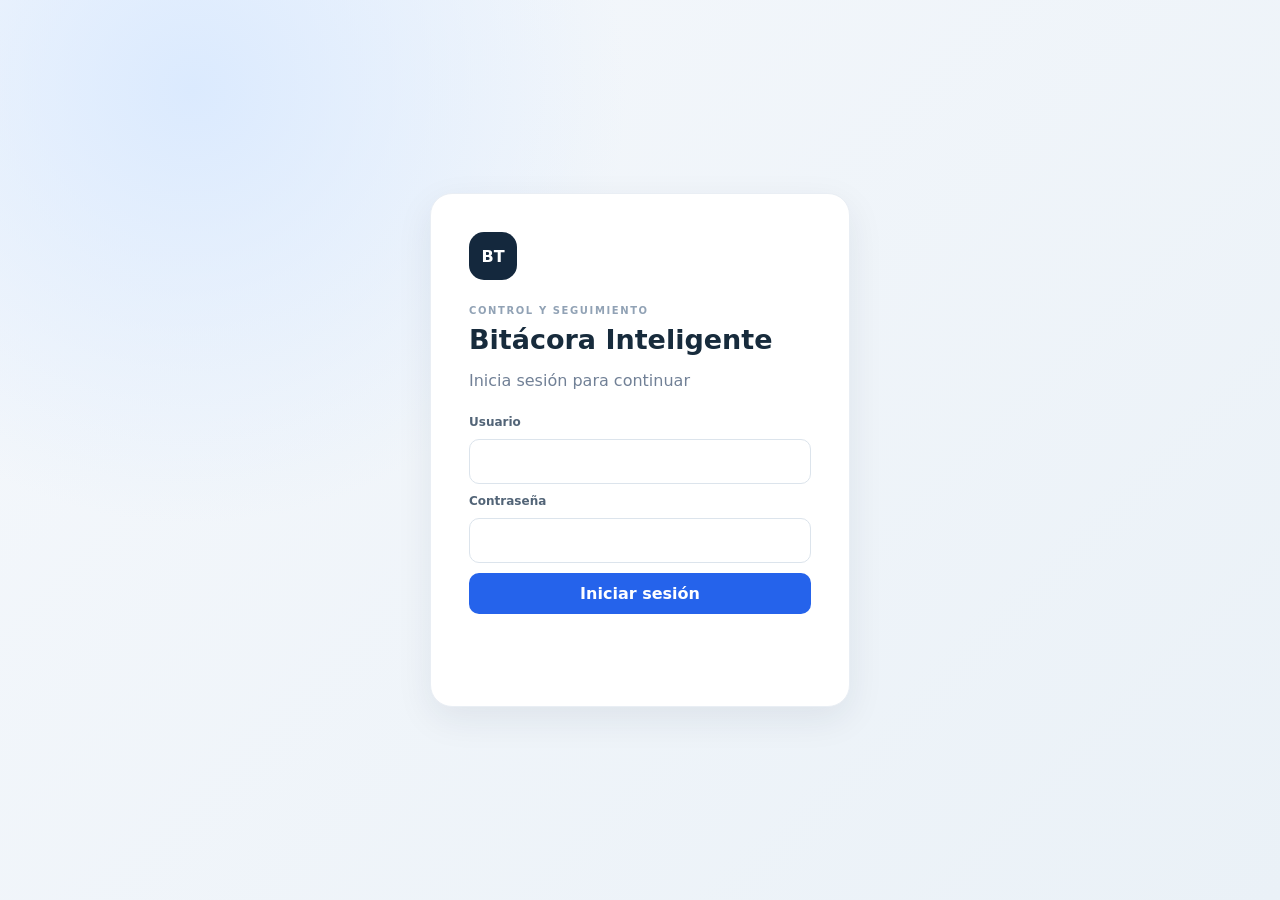
==== index.html @ 392564c2 "Add files via upload" ====
<!DOCTYPE html>
<html>
<head>
  <meta name="viewport" content="width=device-width, initial-scale=1">
  <style>
:root{--navy:#14283d;--blue:#2563eb;--teal:#14b8a6;--ink:#172b3c;--muted:#718096;--line:#e5ebf1;--bg:#f3f6fa;--white:#fff;--danger:#c2413a;--shadow:0 12px 36px rgba(20,40,61,.08)}
*{box-sizing:border-box}body{margin:0;background:var(--bg);color:var(--ink);font-family:Inter,ui-sans-serif,system-ui,-apple-system,"Segoe UI",sans-serif}button,input,select,textarea{font:inherit}button{cursor:pointer}.hidden{display:none!important}.muted{color:var(--muted)}.eyebrow{font-size:10px;letter-spacing:.16em;font-weight:800;color:#91a2b5;margin:0 0 8px}.login-shell{min-height:100vh;display:grid;place-items:center;padding:24px;background:radial-gradient(circle at 15% 10%,#dbeafe,transparent 32%),linear-gradient(135deg,#f5f8fc,#eaf1f7)}.login-card{width:min(100%,420px);background:#fff;border:1px solid #e9eef4;border-radius:22px;padding:38px;box-shadow:var(--shadow)}.brand-mark{width:48px;height:48px;border-radius:15px;background:var(--navy);color:#fff;display:grid;place-items:center;font-weight:900;margin-bottom:25px}.brand-mark.small{width:38px;height:38px;margin:0;border-radius:12px}.login-card h1{font-size:27px;margin:0 0 8px}.login-card form{display:grid;gap:10px;margin-top:25px}.login-card label,.field label{font-size:12px;font-weight:700;color:#526477}.login-card input,.field input,.field select,.field textarea,.search-row input,.search-row select{width:100%;border:1px solid #dce4ec;border-radius:10px;padding:12px 13px;background:#fff;color:var(--ink);outline:none;min-width:0}.login-card input:focus,.field input:focus,.field select:focus,.field textarea:focus,.search-row input:focus{border-color:#6b9af8;box-shadow:0 0 0 3px #2563eb15}.btn{border:0;border-radius:10px;padding:11px 16px;font-weight:700;transition:.15s}.btn.primary{background:var(--blue);color:#fff}.btn.primary:hover{background:#1d4ed8}.btn.secondary{background:#edf2f7;color:#33475b}.btn.ghost{background:#ffffff15;color:#e8f0f7}.btn.full{width:100%}.error{color:var(--danger);font-size:13px;min-height:18px}.app{min-height:100vh;display:flex}.sidebar{width:248px;background:var(--navy);color:#fff;padding:24px 16px;display:flex;flex-direction:column;flex-shrink:0}.side-brand{display:flex;align-items:center;gap:11px;padding:0 8px 32px}.side-brand b{font-size:13px;letter-spacing:.12em}.side-brand small{display:block;color:#9eb2c7;font-size:11px;margin-top:3px}.sidebar nav{display:grid;gap:7px}.nav-item{border:0;background:transparent;color:#b9c9d8;text-align:left;padding:13px 14px;border-radius:10px;font-size:18px}.nav-item span{font-size:13px;margin-left:10px;font-weight:600}.nav-item:hover,.nav-item.active{background:#ffffff17;color:#fff}.side-bottom{margin-top:auto;display:grid;gap:14px;padding:14px 5px 0;color:#c4d2df;font-size:12px}.main{flex:1;min-width:0;padding:28px 36px 50px}.topbar{display:flex;align-items:center;justify-content:space-between;border-bottom:1px solid var(--line);padding-bottom:20px;margin-bottom:28px}.topbar h2{margin:0;font-size:24px}.user-pill{background:#fff;border:1px solid var(--line);padding:9px 13px;border-radius:30px;font-size:12px;font-weight:700}.online-dot{display:inline-block;width:8px;height:8px;border-radius:50%;background:#18b981;margin-right:7px}.welcome{display:flex;align-items:center;justify-content:space-between;margin-bottom:20px}.welcome h2,.section-head h2,.panel h2{margin:0 0 6px}.welcome p,.section-head p{margin:0}.stats-grid{display:grid;grid-template-columns:repeat(4,minmax(0,1fr));gap:16px;margin-bottom:20px}.stat-card,.panel{background:#fff;border:1px solid var(--line);border-radius:16px;padding:22px;box-shadow:0 3px 12px rgba(20,40,61,.025)}.stat-card span{display:block;color:var(--muted);font-size:12px;font-weight:650}.stat-card strong{display:block;font-size:34px;margin-top:10px;color:var(--navy)}.panel h3{margin:0 0 8px}.panel p{font-size:13px}.section-head{margin-bottom:18px}.form-grid{display:grid;grid-template-columns:repeat(2,minmax(0,1fr));gap:17px}.field{display:grid;gap:7px;min-width:0}.field input:disabled{background:#f4f6f8;color:#708092}.field textarea{resize:vertical}.full-span{grid-column:1/-1}.form-actions{display:flex;justify-content:flex-end;gap:10px}.search-row{display:grid;grid-template-columns:190px 1fr auto;gap:10px;margin:20px 0 10px}.table-wrap{overflow:auto;margin-top:16px}table{width:100%;border-collapse:collapse;font-size:13px}th,td{text-align:left;padding:13px 12px;border-bottom:1px solid var(--line);white-space:nowrap}th{font-size:11px;text-transform:uppercase;letter-spacing:.06em;color:#728398;background:#f8fafc}.alerts-list{display:grid;gap:10px;margin-top:16px}.alert-item{display:flex;align-items:center;justify-content:space-between;gap:15px;border:1px solid var(--line);padding:15px;border-radius:12px}.alert-item p{margin:4px 0 0}.modal{position:fixed;inset:0;background:#0d1d2dcc;display:grid;place-items:center;padding:20px;z-index:20}.modal-card{background:#fff;border-radius:18px;padding:28px;max-width:410px;text-align:center;box-shadow:var(--shadow)}.warning-icon{width:42px;height:42px;border-radius:50%;background:#fff4db;color:#b7791f;font-size:26px;font-weight:900;display:grid;place-items:center;margin:0 auto 15px}.toast{position:fixed;right:24px;bottom:24px;background:var(--navy);color:#fff;padding:13px 18px;border-radius:11px;box-shadow:var(--shadow);opacity:0;transform:translateY(8px);pointer-events:none;transition:.2s;z-index:30;font-size:13px}.toast.show{opacity:1;transform:translateY(0)}.toast.bad{background:#9f302b}
@media(max-width:900px){.sidebar{width:205px}.main{padding:24px}.stats-grid{grid-template-columns:repeat(2,1fr)}}@media(max-width:650px){.app{display:block}.sidebar{width:100%;padding:12px;position:sticky;top:0;z-index:5}.side-brand{padding:0 5px 10px}.sidebar nav{display:flex;overflow:auto}.nav-item{white-space:nowrap;padding:9px 10px}.nav-item span{font-size:11px;margin-left:5px}.side-bottom{display:none}.main{padding:20px 14px}.topbar{margin-bottom:20px}.topbar h2{font-size:20px}.user-pill{font-size:10px}.stats-grid{gap:9px}.stat-card{padding:15px}.stat-card strong{font-size:27px}.form-grid{grid-template-columns:1fr}.full-span{grid-column:auto}.search-row{grid-template-columns:1fr}.welcome{align-items:flex-start;gap:10px;flex-direction:column}.login-card{padding:27px 22px}}
</style>
</head>
<body>
  <div id="loginView" class="login-shell">
    <div class="login-card">
      <div class="brand-mark">BT</div>
      <p class="eyebrow">CONTROL Y SEGUIMIENTO</p>
      <h1>Bitácora Inteligente</h1>
      <p class="muted">Inicia sesión para continuar</p>
      <form id="loginForm">
        <label>Usuario</label>
        <input id="loginUser" type="text" autocomplete="username" required>
        <label>Contraseña</label>
        <input id="loginPassword" type="password" autocomplete="current-password" required>
        <button class="btn primary full" type="submit">Iniciar sesión</button>
        <p id="loginError" class="error"></p>
      </form>
    </div>
  </div>

  <div id="appView" class="app hidden">
    <aside class="sidebar">
      <div class="side-brand"><div class="brand-mark small">BT</div><div><b>BITÁCORA</b><small>Gestión de trámites</small></div></div>
      <nav>
        <button class="nav-item active" data-view="dashboard">▦ <span>Dashboard</span></button>
        <button class="nav-item" data-view="registro">＋ <span>Nueva atención</span></button>
        <button class="nav-item" data-view="personas">♙ <span>Personas y expedientes</span></button>
        <button class="nav-item" data-view="comparador">⌕ <span>Comparador</span></button>
        <button class="nav-item" data-view="alertas">⚑ <span>Alertas</span></button>
      </nav>
      <div class="side-bottom"><small id="sideUser"></small><button id="logoutBtn" class="btn ghost full">Cerrar sesión</button></div>
    </aside>

    <main class="main">
      <header class="topbar">
        <div><p class="eyebrow">SISTEMA DE ATENCIÓN</p><h2 id="pageTitle">Dashboard</h2></div>
        <div class="user-pill"><span class="online-dot"></span><span id="topUser">Usuario</span></div>
      </header>

      <section id="view-dashboard" class="view">
        <div class="welcome"><div><h2>Resumen de actividad</h2><p>Indicadores de la bitácora.</p></div><span id="todayLabel"></span></div>
        <div class="stats-grid">
          <article class="stat-card"><span>Atenciones de hoy</span><strong id="statToday">0</strong></article>
          <article class="stat-card"><span>Procesos abiertos</span><strong id="statOpen">0</strong></article>
          <article class="stat-card"><span>Alertas pendientes</span><strong id="statAlerts">0</strong></article>
          <article class="stat-card"><span>Trámites concluidos</span><strong id="statDone">0</strong></article>
        </div>
        <article class="panel"><h3>Bitácora de atención</h3><p class="muted">Registra cada atención y consulta los antecedentes de las personas desde su proceso.</p><button class="btn primary" data-go="registro">Registrar nueva atención</button></article>
      </section>

      <section id="view-registro" class="view hidden">
        <div class="section-head"><div><h2>Nueva atención</h2><p class="muted">Los datos de captura se validan nuevamente en el servidor.</p></div></div>
        <form id="attentionForm" class="panel form-grid">
          <div class="field"><label>Fecha de registro</label><input id="regDate" type="date" disabled></div>
          <div class="field"><label>Capturista</label><input id="regUser" type="text" disabled></div>
          <div class="field"><label>CURP</label><input id="curp" type="text" maxlength="18" placeholder="18 caracteres" autocomplete="off"></div>
          <div class="field"><label>Nombre completo *</label><input id="fullName" type="text" required autocomplete="name"></div>
          <div class="field"><label>Trámite *</label><select id="tramite" required></select></div>
          <div class="field"><label>Teléfono</label><input id="phone" type="tel" inputmode="tel" maxlength="20"></div>
          <div class="field"><label>Correo electrónico</label><input id="email" type="email" autocomplete="email"></div>
          <div class="field"><label>Estatus *</label><select id="status" required></select></div>
          <div class="field"><label>Folio de trámite</label><input id="folio" type="text"></div>
          <div class="field"><label>Fecha de seguimiento</label><input id="followDate" type="date"></div>
          <div class="field full-span"><label>Observaciones</label><textarea id="notes" rows="4" placeholder="Describe la atención..."></textarea></div>
          <div class="form-actions full-span"><button type="reset" class="btn secondary">Limpiar</button><button type="submit" class="btn primary">Guardar atención</button></div>
          <p id="registerMessage" class="full-span"></p>
        </form>
      </section>

      <section id="view-personas" class="view hidden"><div class="panel"><h2>Personas y expedientes</h2><p class="muted">CURP exacta o nombre similar. Se muestran hasta 25 personas sugeridas.</p><div class="search-row"><select id="personType"><option value="CURP">CURP exacta</option><option value="NOMBRE">Nombre similar</option></select><input id="personQuery" type="text" placeholder="CURP o nombre completo"><button id="personSearch" class="btn primary">Buscar</button></div><p id="personMessage" class="muted"></p><div id="personResults"></div></div><div id="personFile" class="panel hidden"><h2 id="personName"></h2><p id="personCurp" class="muted"></p><p id="personSummary"></p><h3>Historial de atenciones</h3><div id="personHistory"></div><h3>Alertas</h3><div id="personAlerts"></div></div></section>

<section id="view-comparador" class="view hidden">
        <div class="panel">
          <h2>Comparador de base externa</h2><p class="muted">CURP exacta o nombre aproximado. Se recuperan las columnas S, O, P y M.</p>
          <div class="search-row"><select id="compareType"><option value="CURP">Buscar por CURP exacta</option><option value="NOMBRE">Buscar por nombre</option></select><input id="compareQuery" type="text" placeholder="Escribe CURP o nombre"><button id="compareBtn" class="btn primary">Buscar</button></div>
          <p id="compareMessage" class="muted"></p>
          <div class="table-wrap"><table><thead><tr><th>Fila</th><th>Columna S</th><th>Columna O</th><th>Columna P</th><th>Columna M</th></tr></thead><tbody id="compareResults"><tr><td colspan="5" class="muted">Realiza una búsqueda.</td></tr></tbody></table></div>
        </div>
      </section>

      <section id="view-alertas" class="view hidden">
        <div class="panel"><h2>Alertas pendientes</h2><p class="muted">Revisa y resuelve alertas de seguimiento y posibles duplicidades.</p><div id="alertsList" class="alerts-list"></div></div>
      </section>
    </main>
  </div>

  <div id="sessionWarning" class="modal hidden">
    <div class="modal-card"><div class="warning-icon">!</div><h2>Tu sesión está por vencer</h2><p>Quedan cinco minutos para terminar. Guarda la información y prepárate para iniciar sesión nuevamente.</p><button id="warningClose" class="btn primary full">Entendido</button></div>
  </div>
  <div id="toast" class="toast"></div>
  <script>
/* ============================================================
   FRONTEND MODULAR
   A. Estado y sesión
   B. Comunicación segura con Apps Script
   C. Navegación
   D. Login / cierre de sesión
   E. Dashboard y catálogos
   F. Registro
   G. Comparador
   H. Alertas
   I. Vencimiento de sesión
   ============================================================ */
const API_URL = 'https://TU-WORKER.TU-SUBDOMINIO.workers.dev';
const State = {token:null,user:null,expiresAt:null,warningAt:null,warningShown:false,catalogs:null,dirty:false};
const $ = id => document.getElementById(id);

async function server(action,...args){
  const payload={accion:action};
  switch(action){
    case 'login': payload.usuario=args[0]; payload.password=args[1]; break;
    case 'logout': payload.token=args[0]; break;
    case 'apiBootstrap': payload.token=args[0]; payload.accion='bootstrap'; break;
    case 'apiRegister': payload.token=args[0]; payload.data=args[1]; payload.accion='registrarAtencion'; break;
    case 'apiCompare': payload.token=args[0]; payload.query=args[1]; payload.type=args[2]; payload.accion='compararBase'; break;
    case 'apiAlerts': payload.token=args[0]; payload.accion='alertas'; break;
    case 'apiResolveAlert': payload.token=args[0]; payload.id=args[1]; payload.accion='resolverAlerta'; break;
    case 'apiAddTramite': payload.token=args[0]; payload.name=args[1]; payload.accion='agregarTramite'; break;
    case 'apiCreateUser': payload.token=args[0]; payload.data=args[1]; payload.accion='crearUsuario'; break;
    default: throw new Error('Acción de frontend no mapeada: '+action);
  }
  const response=await fetch(API_URL,{method:'POST',headers:{'Content-Type':'application/json'},body:JSON.stringify(payload)});
  if(!response.ok) throw new Error('Error HTTP '+response.status+' al comunicarse con la API.');
  const result=await response.json();
  if(!result.exito) throw new Error(result.error||'El servidor rechazó la operación.');
  return result.data;
}
function toast(message,bad=false){
  const el=$('toast');el.textContent=message;el.className='toast show'+(bad?' bad':'');
  setTimeout(()=>el.className='toast',3500);
}
function setBusy(button,busy,label){
  if(!button)return;
  if(busy){button.dataset.old=button.textContent;button.disabled=true;button.textContent=label||'Procesando...';}
  else{button.disabled=false;button.textContent=button.dataset.old||button.textContent;}
}
function showView(name){
  document.querySelectorAll('.view').forEach(v=>v.classList.add('hidden'));
  $('view-'+name).classList.remove('hidden');
  document.querySelectorAll('.nav-item').forEach(b=>b.classList.toggle('active',b.dataset.view===name));
  $('pageTitle').textContent=({dashboard:'Dashboard',registro:'Nueva atención',comparador:'Comparador',alertas:'Alertas'})[name]||name;
  if(name==='alertas')loadAlerts();
}
document.querySelectorAll('[data-view]').forEach(b=>b.addEventListener('click',()=>showView(b.dataset.view)));
document.querySelectorAll('[data-go]').forEach(b=>b.addEventListener('click',()=>showView(b.dataset.go)));

async function startApp(auth){
  State.token=auth.token;State.user=auth.user;State.expiresAt=new Date(auth.expiresAt);State.warningAt=new Date(auth.warningAt);State.warningShown=false;
  $('loginView').classList.add('hidden');$('appView').classList.remove('hidden');
  $('topUser').textContent=auth.user.name;$('sideUser').textContent=auth.user.name+' · '+auth.user.role;
  $('regUser').value=auth.user.name;
  $('regDate').value=new Date().toISOString().slice(0,10);
  $('todayLabel').textContent=new Date().toLocaleDateString('es-MX',{weekday:'long',year:'numeric',month:'long',day:'numeric'});
  await loadBootstrap();
  beginSessionMonitor();
}
async function loadBootstrap(){
  const data=await server('apiBootstrap',State.token);
  State.catalogs=data.catalogs;
  $('statToday').textContent=data.dashboard.todayCount;
  $('statOpen').textContent=data.dashboard.openCount;
  $('statAlerts').textContent=data.dashboard.pendingAlerts;
  $('statDone').textContent=data.dashboard.completed;
  $('tramite').innerHTML='<option value="">Selecciona un trámite</option>'+data.catalogs.tramites.map(x=>`<option>${escapeHtml(x)}</option>`).join('');
  $('status').innerHTML='<option value="">Selecciona estatus</option>'+data.catalogs.estatus.map(x=>`<option>${escapeHtml(x)}</option>`).join('');
}
function escapeHtml(s){return String(s??'').replace(/[&<>"']/g,c=>({'&':'&amp;','<':'&lt;','>':'&gt;','"':'&quot;',"'":'&#39;'}[c]));}

$('loginForm').addEventListener('submit',async e=>{
  e.preventDefault();const btn=e.submitter;setBusy(btn,true,'Validando...');
  $('loginError').textContent='';
  try{const auth=await server('login',$('loginUser').value,$('loginPassword').value);$('loginPassword').value='';await startApp(auth);}
  catch(err){$('loginError').textContent=err.message;}
  finally{setBusy(btn,false);}
});

async function endSession(message){
  const token=State.token;State.token=null;State.user=null;
  if(token){try{await server('logout',token);}catch(e){}}
  $('appView').classList.add('hidden');$('loginView').classList.remove('hidden');$('sessionWarning').classList.add('hidden');
  $('loginError').textContent=message||'La sesión terminó. Inicia sesión nuevamente.';
  State.dirty=false;
}
$('logoutBtn').addEventListener('click',()=>endSession('Sesión cerrada.'));

$('attentionForm').addEventListener('input',()=>{State.dirty=true;});
$('attentionForm').addEventListener('change',()=>{State.dirty=true;});
$('attentionForm').addEventListener('reset',()=>{State.dirty=false;});

$('attentionForm').addEventListener('submit',async e=>{
  e.preventDefault();
  const btn=e.submitter;setBusy(btn,true,'Guardando...');
  const data={
    curp:$('curp').value,name:$('fullName').value,tramite:$('tramite').value,
    telefono:$('phone').value,correo:$('email').value,observaciones:$('notes').value,
    estatus:$('status').value,folio:$('folio').value,fechaSeguimiento:$('followDate').value
  };
  try{
    const result=await server('apiRegister',State.token,data);
    State.dirty=false;$('attentionForm').reset();$('regUser').value=State.user.name;$('regDate').value=new Date().toISOString().slice(0,10);
    $('registerMessage').textContent=result.existingPerson?'Atención guardada. La persona ya tenía antecedentes; se agregó al mismo expediente.':'Atención guardada correctamente.';
    toast('Atención registrada correctamente.');
    await loadBootstrap();
  }catch(err){if(/sesión|sesion|venció|cerrada/i.test(err.message))return endSession(err.message);$('registerMessage').textContent=err.message;toast(err.message,true);}
  finally{setBusy(btn,false);}
});

$('compareBtn').addEventListener('click',async()=>{
  const btn=$('compareBtn');setBusy(btn,true,'Buscando...');
  $('compareResults').innerHTML='<tr><td colspan="5">Buscando coincidencias...</td></tr>';
  try{
    const result=await server('apiCompare',State.token,$('compareQuery').value,$('compareType').value);
    $('compareMessage').textContent=result.message+(result.total!==undefined?' Total: '+result.total+'.':'');
    $('compareResults').innerHTML=result.results.length?result.results.map(r=>`<tr><td>${r.fila}</td><td>${escapeHtml(r.S)}</td><td>${escapeHtml(r.O)}</td><td>${escapeHtml(r.P)}</td><td>${escapeHtml(r.M)}</td></tr>`).join(''):'<tr><td colspan="5" class="muted">Sin coincidencias.</td></tr>';
    if(result.hasMore)toast('Hay más de 25 coincidencias. Refina la búsqueda.');
    if(result.truncated)toast('La búsqueda alcanzó el límite de filas configurado.',true);
  }catch(err){$('compareMessage').textContent=err.message;if(/sesión|sesion|venció|cerrada/i.test(err.message))endSession(err.message);}
  finally{setBusy(btn,false);}
});

async function loadAlerts(){
  $('alertsList').textContent='Cargando alertas...';
  try{
    const items=await server('apiAlerts',State.token);
    $('alertsList').innerHTML=items.length?items.map(a=>`<div class="alert-item"><div><b>${escapeHtml(a.type)} · ${escapeHtml(a.severity)}</b><p class="muted">${escapeHtml(a.description)}</p></div><button class="btn secondary" data-resolve="${escapeHtml(a.id)}">Resolver</button></div>`).join(''):'<p class="muted">No hay alertas pendientes.</p>';
    document.querySelectorAll('[data-resolve]').forEach(b=>b.addEventListener('click',async()=>{try{await server('apiResolveAlert',State.token,b.dataset.resolve);toast('Alerta resuelta.');loadAlerts();loadBootstrap();}catch(e){toast(e.message,true);}}));
  }catch(e){$('alertsList').textContent=e.message;if(/sesión|sesion|venció|cerrada/i.test(e.message))endSession(e.message);}
}

function beginSessionMonitor(){
  if(window.sessionTimer)clearInterval(window.sessionTimer);
  window.sessionTimer=setInterval(()=>{
    if(!State.token)return;
    const now=new Date();
    if(now>=State.expiresAt){endSession('Tu sesión de una hora venció. Inicia sesión nuevamente.');return;}
    if(now>=State.warningAt&&!State.warningShown){
      State.warningShown=true;$('sessionWarning').classList.remove('hidden');
      if(State.dirty)toast('Tienes información sin guardar. Guarda antes del cierre de sesión.',true);
    }
  },1000);
}
$('warningClose').addEventListener('click',()=>$('sessionWarning').classList.add('hidden'));

window.addEventListener('beforeunload',e=>{
  if(State.dirty){e.preventDefault();e.returnValue='Tienes información sin guardar.';}
});

// No se restaura un token guardado en el navegador: la sesión siempre inicia con login.
// Esto evita confiar en el estado visual del cliente después de recargar.

$('personSearch').addEventListener('click',async()=>{
  $('personFile').classList.add('hidden');$('personMessage').textContent='Buscando...';$('personResults').textContent='';
  try{const r=await fetch(API_URL,{method:'POST',headers:{'Content-Type':'application/json'},body:JSON.stringify({accion:'buscarPersonas',token:State.token,query:$('personQuery').value,type:$('personType').value})});const j=await r.json();if(!j.exito)throw new Error(j.error);const d=j.data;$('personMessage').textContent=d.message+' Total: '+d.total;
  $('personResults').innerHTML=d.results.map(p=>`<div class="alert-item"><div><b>${escapeHtml(p.name)}</b><p class="muted">CURP: ${escapeHtml(p.curp||'Sin CURP')}</p></div><button class="btn secondary" data-person="${escapeHtml(p.id)}">Abrir expediente</button></div>`).join('');document.querySelectorAll('[data-person]').forEach(b=>b.onclick=()=>openPerson(b.dataset.person));}
  catch(e){$('personMessage').textContent=e.message;}
});
async function openPerson(id){try{const r=await fetch(API_URL,{method:'POST',headers:{'Content-Type':'application/json'},body:JSON.stringify({accion:'obtenerExpediente',token:State.token,personId:id})});const j=await r.json();if(!j.exito)throw new Error(j.error);const d=j.data;$('personFile').classList.remove('hidden');$('personName').textContent=d.person.name;$('personCurp').textContent='CURP: '+d.person.curp;$('personSummary').textContent='Atenciones: '+d.totalAttentions+' · Estado del proceso: '+(d.process?d.process.status:'Sin proceso');$('personHistory').innerHTML=d.attentions.map(a=>`<article class="panel"><b>${escapeHtml(a.tramite)} — ${escapeHtml(a.estatus)}</b><p>${new Date(a.date).toLocaleString('es-MX')} · ${escapeHtml(a.capturista)}</p><p>${escapeHtml(a.observaciones||'Sin observaciones')}</p><small>Folio: ${escapeHtml(a.folio||'—')}</small></article>`).join('')||'Sin atenciones';$('personAlerts').innerHTML=d.alerts.map(a=>`<p>${escapeHtml(a.type)} · ${escapeHtml(a.severity)} · ${escapeHtml(a.description)}</p>`).join('')||'Sin alertas';$('personFile').scrollIntoView({behavior:'smooth'});}catch(e){toast(e.message,true);}}

</script>
</body>
</html>
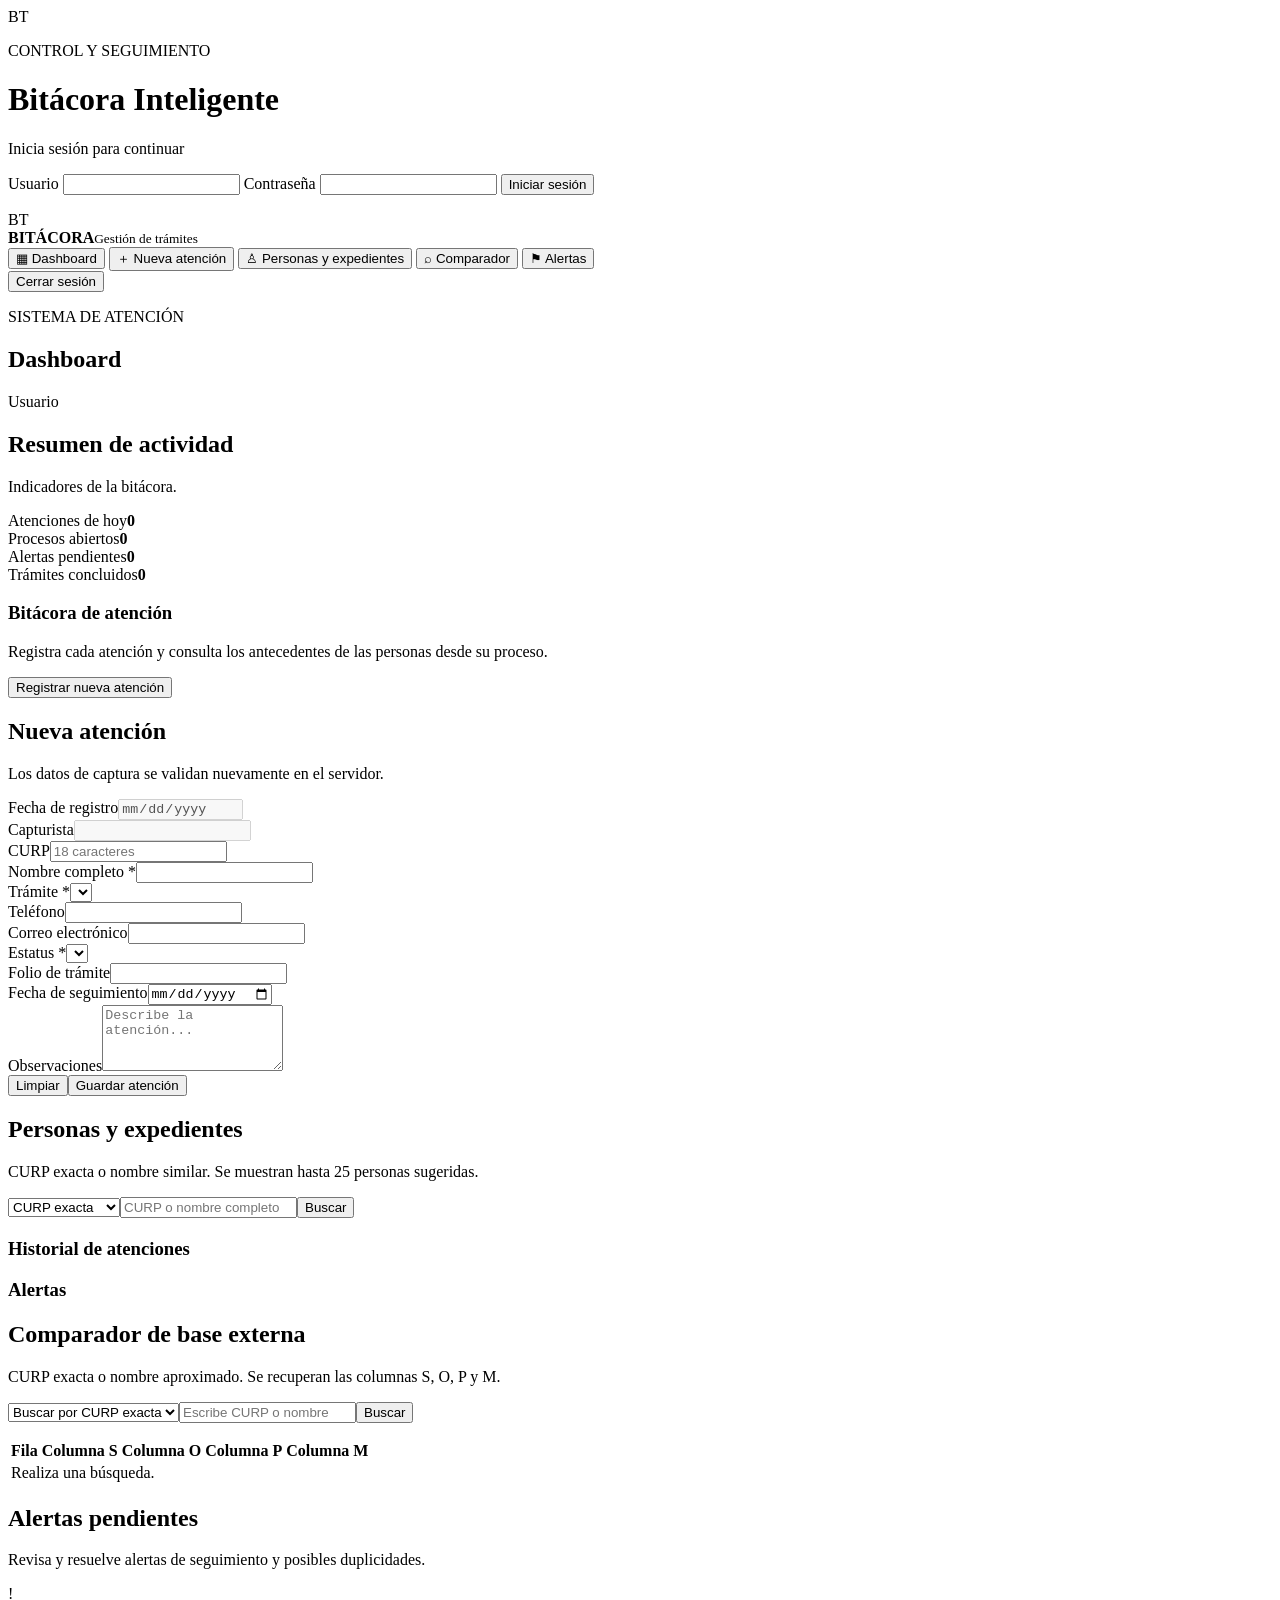
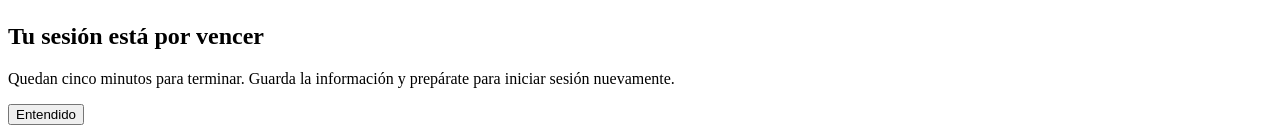
==== commit 35916c01: "Add files via upload" ====
--- a/index.html
+++ b/index.html
@@ -1,15 +1,18 @@
 <!DOCTYPE html>
-<html>
+<html lang="es">
 <head>
+  <meta charset="UTF-8">
   <meta name="viewport" content="width=device-width, initial-scale=1">
-  <style>
-:root{--navy:#14283d;--blue:#2563eb;--teal:#14b8a6;--ink:#172b3c;--muted:#718096;--line:#e5ebf1;--bg:#f3f6fa;--white:#fff;--danger:#c2413a;--shadow:0 12px 36px rgba(20,40,61,.08)}
-*{box-sizing:border-box}body{margin:0;background:var(--bg);color:var(--ink);font-family:Inter,ui-sans-serif,system-ui,-apple-system,"Segoe UI",sans-serif}button,input,select,textarea{font:inherit}button{cursor:pointer}.hidden{display:none!important}.muted{color:var(--muted)}.eyebrow{font-size:10px;letter-spacing:.16em;font-weight:800;color:#91a2b5;margin:0 0 8px}.login-shell{min-height:100vh;display:grid;place-items:center;padding:24px;background:radial-gradient(circle at 15% 10%,#dbeafe,transparent 32%),linear-gradient(135deg,#f5f8fc,#eaf1f7)}.login-card{width:min(100%,420px);background:#fff;border:1px solid #e9eef4;border-radius:22px;padding:38px;box-shadow:var(--shadow)}.brand-mark{width:48px;height:48px;border-radius:15px;background:var(--navy);color:#fff;display:grid;place-items:center;font-weight:900;margin-bottom:25px}.brand-mark.small{width:38px;height:38px;margin:0;border-radius:12px}.login-card h1{font-size:27px;margin:0 0 8px}.login-card form{display:grid;gap:10px;margin-top:25px}.login-card label,.field label{font-size:12px;font-weight:700;color:#526477}.login-card input,.field input,.field select,.field textarea,.search-row input,.search-row select{width:100%;border:1px solid #dce4ec;border-radius:10px;padding:12px 13px;background:#fff;color:var(--ink);outline:none;min-width:0}.login-card input:focus,.field input:focus,.field select:focus,.field textarea:focus,.search-row input:focus{border-color:#6b9af8;box-shadow:0 0 0 3px #2563eb15}.btn{border:0;border-radius:10px;padding:11px 16px;font-weight:700;transition:.15s}.btn.primary{background:var(--blue);color:#fff}.btn.primary:hover{background:#1d4ed8}.btn.secondary{background:#edf2f7;color:#33475b}.btn.ghost{background:#ffffff15;color:#e8f0f7}.btn.full{width:100%}.error{color:var(--danger);font-size:13px;min-height:18px}.app{min-height:100vh;display:flex}.sidebar{width:248px;background:var(--navy);color:#fff;padding:24px 16px;display:flex;flex-direction:column;flex-shrink:0}.side-brand{display:flex;align-items:center;gap:11px;padding:0 8px 32px}.side-brand b{font-size:13px;letter-spacing:.12em}.side-brand small{display:block;color:#9eb2c7;font-size:11px;margin-top:3px}.sidebar nav{display:grid;gap:7px}.nav-item{border:0;background:transparent;color:#b9c9d8;text-align:left;padding:13px 14px;border-radius:10px;font-size:18px}.nav-item span{font-size:13px;margin-left:10px;font-weight:600}.nav-item:hover,.nav-item.active{background:#ffffff17;color:#fff}.side-bottom{margin-top:auto;display:grid;gap:14px;padding:14px 5px 0;color:#c4d2df;font-size:12px}.main{flex:1;min-width:0;padding:28px 36px 50px}.topbar{display:flex;align-items:center;justify-content:space-between;border-bottom:1px solid var(--line);padding-bottom:20px;margin-bottom:28px}.topbar h2{margin:0;font-size:24px}.user-pill{background:#fff;border:1px solid var(--line);padding:9px 13px;border-radius:30px;font-size:12px;font-weight:700}.online-dot{display:inline-block;width:8px;height:8px;border-radius:50%;background:#18b981;margin-right:7px}.welcome{display:flex;align-items:center;justify-content:space-between;margin-bottom:20px}.welcome h2,.section-head h2,.panel h2{margin:0 0 6px}.welcome p,.section-head p{margin:0}.stats-grid{display:grid;grid-template-columns:repeat(4,minmax(0,1fr));gap:16px;margin-bottom:20px}.stat-card,.panel{background:#fff;border:1px solid var(--line);border-radius:16px;padding:22px;box-shadow:0 3px 12px rgba(20,40,61,.025)}.stat-card span{display:block;color:var(--muted);font-size:12px;font-weight:650}.stat-card strong{display:block;font-size:34px;margin-top:10px;color:var(--navy)}.panel h3{margin:0 0 8px}.panel p{font-size:13px}.section-head{margin-bottom:18px}.form-grid{display:grid;grid-template-columns:repeat(2,minmax(0,1fr));gap:17px}.field{display:grid;gap:7px;min-width:0}.field input:disabled{background:#f4f6f8;color:#708092}.field textarea{resize:vertical}.full-span{grid-column:1/-1}.form-actions{display:flex;justify-content:flex-end;gap:10px}.search-row{display:grid;grid-template-columns:190px 1fr auto;gap:10px;margin:20px 0 10px}.table-wrap{overflow:auto;margin-top:16px}table{width:100%;border-collapse:collapse;font-size:13px}th,td{text-align:left;padding:13px 12px;border-bottom:1px solid var(--line);white-space:nowrap}th{font-size:11px;text-transform:uppercase;letter-spacing:.06em;color:#728398;background:#f8fafc}.alerts-list{display:grid;gap:10px;margin-top:16px}.alert-item{display:flex;align-items:center;justify-content:space-between;gap:15px;border:1px solid var(--line);padding:15px;border-radius:12px}.alert-item p{margin:4px 0 0}.modal{position:fixed;inset:0;background:#0d1d2dcc;display:grid;place-items:center;padding:20px;z-index:20}.modal-card{background:#fff;border-radius:18px;padding:28px;max-width:410px;text-align:center;box-shadow:var(--shadow)}.warning-icon{width:42px;height:42px;border-radius:50%;background:#fff4db;color:#b7791f;font-size:26px;font-weight:900;display:grid;place-items:center;margin:0 auto 15px}.toast{position:fixed;right:24px;bottom:24px;background:var(--navy);color:#fff;padding:13px 18px;border-radius:11px;box-shadow:var(--shadow);opacity:0;transform:translateY(8px);pointer-events:none;transition:.2s;z-index:30;font-size:13px}.toast.show{opacity:1;transform:translateY(0)}.toast.bad{background:#9f302b}
-@media(max-width:900px){.sidebar{width:205px}.main{padding:24px}.stats-grid{grid-template-columns:repeat(2,1fr)}}@media(max-width:650px){.app{display:block}.sidebar{width:100%;padding:12px;position:sticky;top:0;z-index:5}.side-brand{padding:0 5px 10px}.sidebar nav{display:flex;overflow:auto}.nav-item{white-space:nowrap;padding:9px 10px}.nav-item span{font-size:11px;margin-left:5px}.side-bottom{display:none}.main{padding:20px 14px}.topbar{margin-bottom:20px}.topbar h2{font-size:20px}.user-pill{font-size:10px}.stats-grid{gap:9px}.stat-card{padding:15px}.stat-card strong{font-size:27px}.form-grid{grid-template-columns:1fr}.full-span{grid-column:auto}.search-row{grid-template-columns:1fr}.welcome{align-items:flex-start;gap:10px;flex-direction:column}.login-card{padding:27px 22px}}
-</style>
+  <meta name="theme-color" content="#14283d">
+  <meta name="description" content="Bitácora inteligente de trámites">
+  <title>Bitácora Inteligente de Trámites</title>
+  <link rel="stylesheet" href="css/estilos.css">
+  <script src="js/config.js"></script>
+  <script defer src="js/api.js"></script>
+  <script defer src="js/app.js"></script>
 </head>
 <body>
-  <div id="loginView" class="login-shell">
+<div id="loginView" class="login-shell">
     <div class="login-card">
       <div class="brand-mark">BT</div>
       <p class="eyebrow">CONTROL Y SEGUIMIENTO</p>
@@ -96,174 +99,5 @@
     <div class="modal-card"><div class="warning-icon">!</div><h2>Tu sesión está por vencer</h2><p>Quedan cinco minutos para terminar. Guarda la información y prepárate para iniciar sesión nuevamente.</p><button id="warningClose" class="btn primary full">Entendido</button></div>
   </div>
   <div id="toast" class="toast"></div>
-  <script>
-/* ============================================================
-   FRONTEND MODULAR
-   A. Estado y sesión
-   B. Comunicación segura con Apps Script
-   C. Navegación
-   D. Login / cierre de sesión
-   E. Dashboard y catálogos
-   F. Registro
-   G. Comparador
-   H. Alertas
-   I. Vencimiento de sesión
-   ============================================================ */
-const API_URL = 'https://TU-WORKER.TU-SUBDOMINIO.workers.dev';
-const State = {token:null,user:null,expiresAt:null,warningAt:null,warningShown:false,catalogs:null,dirty:false};
-const $ = id => document.getElementById(id);
-
-async function server(action,...args){
-  const payload={accion:action};
-  switch(action){
-    case 'login': payload.usuario=args[0]; payload.password=args[1]; break;
-    case 'logout': payload.token=args[0]; break;
-    case 'apiBootstrap': payload.token=args[0]; payload.accion='bootstrap'; break;
-    case 'apiRegister': payload.token=args[0]; payload.data=args[1]; payload.accion='registrarAtencion'; break;
-    case 'apiCompare': payload.token=args[0]; payload.query=args[1]; payload.type=args[2]; payload.accion='compararBase'; break;
-    case 'apiAlerts': payload.token=args[0]; payload.accion='alertas'; break;
-    case 'apiResolveAlert': payload.token=args[0]; payload.id=args[1]; payload.accion='resolverAlerta'; break;
-    case 'apiAddTramite': payload.token=args[0]; payload.name=args[1]; payload.accion='agregarTramite'; break;
-    case 'apiCreateUser': payload.token=args[0]; payload.data=args[1]; payload.accion='crearUsuario'; break;
-    default: throw new Error('Acción de frontend no mapeada: '+action);
-  }
-  const response=await fetch(API_URL,{method:'POST',headers:{'Content-Type':'application/json'},body:JSON.stringify(payload)});
-  if(!response.ok) throw new Error('Error HTTP '+response.status+' al comunicarse con la API.');
-  const result=await response.json();
-  if(!result.exito) throw new Error(result.error||'El servidor rechazó la operación.');
-  return result.data;
-}
-function toast(message,bad=false){
-  const el=$('toast');el.textContent=message;el.className='toast show'+(bad?' bad':'');
-  setTimeout(()=>el.className='toast',3500);
-}
-function setBusy(button,busy,label){
-  if(!button)return;
-  if(busy){button.dataset.old=button.textContent;button.disabled=true;button.textContent=label||'Procesando...';}
-  else{button.disabled=false;button.textContent=button.dataset.old||button.textContent;}
-}
-function showView(name){
-  document.querySelectorAll('.view').forEach(v=>v.classList.add('hidden'));
-  $('view-'+name).classList.remove('hidden');
-  document.querySelectorAll('.nav-item').forEach(b=>b.classList.toggle('active',b.dataset.view===name));
-  $('pageTitle').textContent=({dashboard:'Dashboard',registro:'Nueva atención',comparador:'Comparador',alertas:'Alertas'})[name]||name;
-  if(name==='alertas')loadAlerts();
-}
-document.querySelectorAll('[data-view]').forEach(b=>b.addEventListener('click',()=>showView(b.dataset.view)));
-document.querySelectorAll('[data-go]').forEach(b=>b.addEventListener('click',()=>showView(b.dataset.go)));
-
-async function startApp(auth){
-  State.token=auth.token;State.user=auth.user;State.expiresAt=new Date(auth.expiresAt);State.warningAt=new Date(auth.warningAt);State.warningShown=false;
-  $('loginView').classList.add('hidden');$('appView').classList.remove('hidden');
-  $('topUser').textContent=auth.user.name;$('sideUser').textContent=auth.user.name+' · '+auth.user.role;
-  $('regUser').value=auth.user.name;
-  $('regDate').value=new Date().toISOString().slice(0,10);
-  $('todayLabel').textContent=new Date().toLocaleDateString('es-MX',{weekday:'long',year:'numeric',month:'long',day:'numeric'});
-  await loadBootstrap();
-  beginSessionMonitor();
-}
-async function loadBootstrap(){
-  const data=await server('apiBootstrap',State.token);
-  State.catalogs=data.catalogs;
-  $('statToday').textContent=data.dashboard.todayCount;
-  $('statOpen').textContent=data.dashboard.openCount;
-  $('statAlerts').textContent=data.dashboard.pendingAlerts;
-  $('statDone').textContent=data.dashboard.completed;
-  $('tramite').innerHTML='<option value="">Selecciona un trámite</option>'+data.catalogs.tramites.map(x=>`<option>${escapeHtml(x)}</option>`).join('');
-  $('status').innerHTML='<option value="">Selecciona estatus</option>'+data.catalogs.estatus.map(x=>`<option>${escapeHtml(x)}</option>`).join('');
-}
-function escapeHtml(s){return String(s??'').replace(/[&<>"']/g,c=>({'&':'&amp;','<':'&lt;','>':'&gt;','"':'&quot;',"'":'&#39;'}[c]));}
-
-$('loginForm').addEventListener('submit',async e=>{
-  e.preventDefault();const btn=e.submitter;setBusy(btn,true,'Validando...');
-  $('loginError').textContent='';
-  try{const auth=await server('login',$('loginUser').value,$('loginPassword').value);$('loginPassword').value='';await startApp(auth);}
-  catch(err){$('loginError').textContent=err.message;}
-  finally{setBusy(btn,false);}
-});
-
-async function endSession(message){
-  const token=State.token;State.token=null;State.user=null;
-  if(token){try{await server('logout',token);}catch(e){}}
-  $('appView').classList.add('hidden');$('loginView').classList.remove('hidden');$('sessionWarning').classList.add('hidden');
-  $('loginError').textContent=message||'La sesión terminó. Inicia sesión nuevamente.';
-  State.dirty=false;
-}
-$('logoutBtn').addEventListener('click',()=>endSession('Sesión cerrada.'));
-
-$('attentionForm').addEventListener('input',()=>{State.dirty=true;});
-$('attentionForm').addEventListener('change',()=>{State.dirty=true;});
-$('attentionForm').addEventListener('reset',()=>{State.dirty=false;});
-
-$('attentionForm').addEventListener('submit',async e=>{
-  e.preventDefault();
-  const btn=e.submitter;setBusy(btn,true,'Guardando...');
-  const data={
-    curp:$('curp').value,name:$('fullName').value,tramite:$('tramite').value,
-    telefono:$('phone').value,correo:$('email').value,observaciones:$('notes').value,
-    estatus:$('status').value,folio:$('folio').value,fechaSeguimiento:$('followDate').value
-  };
-  try{
-    const result=await server('apiRegister',State.token,data);
-    State.dirty=false;$('attentionForm').reset();$('regUser').value=State.user.name;$('regDate').value=new Date().toISOString().slice(0,10);
-    $('registerMessage').textContent=result.existingPerson?'Atención guardada. La persona ya tenía antecedentes; se agregó al mismo expediente.':'Atención guardada correctamente.';
-    toast('Atención registrada correctamente.');
-    await loadBootstrap();
-  }catch(err){if(/sesión|sesion|venció|cerrada/i.test(err.message))return endSession(err.message);$('registerMessage').textContent=err.message;toast(err.message,true);}
-  finally{setBusy(btn,false);}
-});
-
-$('compareBtn').addEventListener('click',async()=>{
-  const btn=$('compareBtn');setBusy(btn,true,'Buscando...');
-  $('compareResults').innerHTML='<tr><td colspan="5">Buscando coincidencias...</td></tr>';
-  try{
-    const result=await server('apiCompare',State.token,$('compareQuery').value,$('compareType').value);
-    $('compareMessage').textContent=result.message+(result.total!==undefined?' Total: '+result.total+'.':'');
-    $('compareResults').innerHTML=result.results.length?result.results.map(r=>`<tr><td>${r.fila}</td><td>${escapeHtml(r.S)}</td><td>${escapeHtml(r.O)}</td><td>${escapeHtml(r.P)}</td><td>${escapeHtml(r.M)}</td></tr>`).join(''):'<tr><td colspan="5" class="muted">Sin coincidencias.</td></tr>';
-    if(result.hasMore)toast('Hay más de 25 coincidencias. Refina la búsqueda.');
-    if(result.truncated)toast('La búsqueda alcanzó el límite de filas configurado.',true);
-  }catch(err){$('compareMessage').textContent=err.message;if(/sesión|sesion|venció|cerrada/i.test(err.message))endSession(err.message);}
-  finally{setBusy(btn,false);}
-});
-
-async function loadAlerts(){
-  $('alertsList').textContent='Cargando alertas...';
-  try{
-    const items=await server('apiAlerts',State.token);
-    $('alertsList').innerHTML=items.length?items.map(a=>`<div class="alert-item"><div><b>${escapeHtml(a.type)} · ${escapeHtml(a.severity)}</b><p class="muted">${escapeHtml(a.description)}</p></div><button class="btn secondary" data-resolve="${escapeHtml(a.id)}">Resolver</button></div>`).join(''):'<p class="muted">No hay alertas pendientes.</p>';
-    document.querySelectorAll('[data-resolve]').forEach(b=>b.addEventListener('click',async()=>{try{await server('apiResolveAlert',State.token,b.dataset.resolve);toast('Alerta resuelta.');loadAlerts();loadBootstrap();}catch(e){toast(e.message,true);}}));
-  }catch(e){$('alertsList').textContent=e.message;if(/sesión|sesion|venció|cerrada/i.test(e.message))endSession(e.message);}
-}
-
-function beginSessionMonitor(){
-  if(window.sessionTimer)clearInterval(window.sessionTimer);
-  window.sessionTimer=setInterval(()=>{
-    if(!State.token)return;
-    const now=new Date();
-    if(now>=State.expiresAt){endSession('Tu sesión de una hora venció. Inicia sesión nuevamente.');return;}
-    if(now>=State.warningAt&&!State.warningShown){
-      State.warningShown=true;$('sessionWarning').classList.remove('hidden');
-      if(State.dirty)toast('Tienes información sin guardar. Guarda antes del cierre de sesión.',true);
-    }
-  },1000);
-}
-$('warningClose').addEventListener('click',()=>$('sessionWarning').classList.add('hidden'));
-
-window.addEventListener('beforeunload',e=>{
-  if(State.dirty){e.preventDefault();e.returnValue='Tienes información sin guardar.';}
-});
-
-// No se restaura un token guardado en el navegador: la sesión siempre inicia con login.
-// Esto evita confiar en el estado visual del cliente después de recargar.
-
-$('personSearch').addEventListener('click',async()=>{
-  $('personFile').classList.add('hidden');$('personMessage').textContent='Buscando...';$('personResults').textContent='';
-  try{const r=await fetch(API_URL,{method:'POST',headers:{'Content-Type':'application/json'},body:JSON.stringify({accion:'buscarPersonas',token:State.token,query:$('personQuery').value,type:$('personType').value})});const j=await r.json();if(!j.exito)throw new Error(j.error);const d=j.data;$('personMessage').textContent=d.message+' Total: '+d.total;
-  $('personResults').innerHTML=d.results.map(p=>`<div class="alert-item"><div><b>${escapeHtml(p.name)}</b><p class="muted">CURP: ${escapeHtml(p.curp||'Sin CURP')}</p></div><button class="btn secondary" data-person="${escapeHtml(p.id)}">Abrir expediente</button></div>`).join('');document.querySelectorAll('[data-person]').forEach(b=>b.onclick=()=>openPerson(b.dataset.person));}
-  catch(e){$('personMessage').textContent=e.message;}
-});
-async function openPerson(id){try{const r=await fetch(API_URL,{method:'POST',headers:{'Content-Type':'application/json'},body:JSON.stringify({accion:'obtenerExpediente',token:State.token,personId:id})});const j=await r.json();if(!j.exito)throw new Error(j.error);const d=j.data;$('personFile').classList.remove('hidden');$('personName').textContent=d.person.name;$('personCurp').textContent='CURP: '+d.person.curp;$('personSummary').textContent='Atenciones: '+d.totalAttentions+' · Estado del proceso: '+(d.process?d.process.status:'Sin proceso');$('personHistory').innerHTML=d.attentions.map(a=>`<article class="panel"><b>${escapeHtml(a.tramite)} — ${escapeHtml(a.estatus)}</b><p>${new Date(a.date).toLocaleString('es-MX')} · ${escapeHtml(a.capturista)}</p><p>${escapeHtml(a.observaciones||'Sin observaciones')}</p><small>Folio: ${escapeHtml(a.folio||'—')}</small></article>`).join('')||'Sin atenciones';$('personAlerts').innerHTML=d.alerts.map(a=>`<p>${escapeHtml(a.type)} · ${escapeHtml(a.severity)} · ${escapeHtml(a.description)}</p>`).join('')||'Sin alertas';$('personFile').scrollIntoView({behavior:'smooth'});}catch(e){toast(e.message,true);}}
-
-</script>
 </body>
 </html>
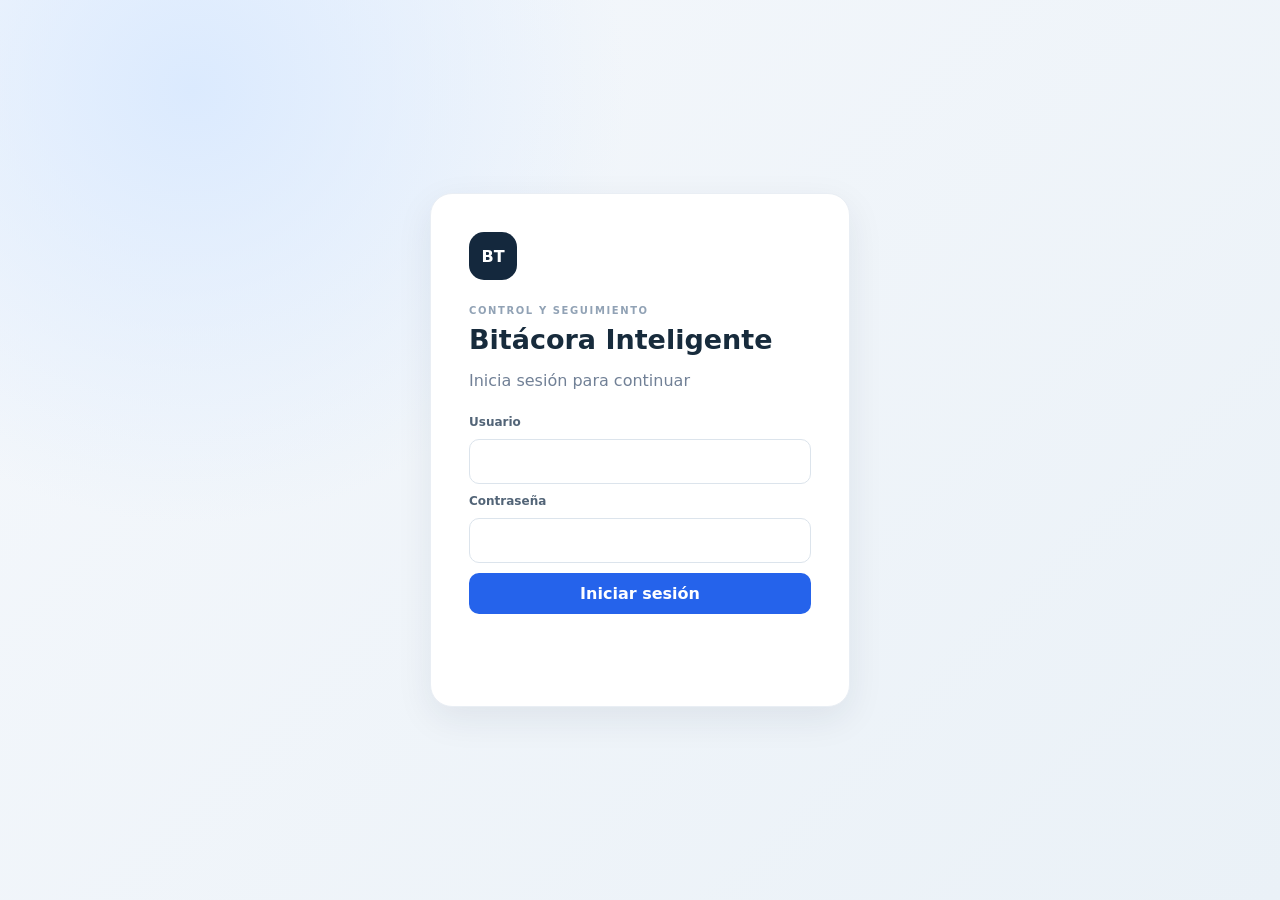
==== commit 95d45e3d: "Enhance security and accessibility in index.html Added Content Security Policy and referrer policy m" ====
--- a/index.html
+++ b/index.html
@@ -4,6 +4,8 @@
   <meta charset="UTF-8">
   <meta name="viewport" content="width=device-width, initial-scale=1">
   <meta name="theme-color" content="#14283d">
+  <meta http-equiv="Content-Security-Policy" content="default-src 'self'; script-src 'self'; style-src 'self'; img-src 'self' data:; connect-src 'self' https://*.workers.dev; base-uri 'none'; form-action 'none'; frame-ancestors 'none'">
+  <meta name="referrer" content="no-referrer">
   <meta name="description" content="Bitácora inteligente de trámites">
   <title>Bitácora Inteligente de Trámites</title>
   <link rel="stylesheet" href="css/estilos.css">
@@ -24,7 +26,7 @@
         <label>Contraseña</label>
         <input id="loginPassword" type="password" autocomplete="current-password" required>
         <button class="btn primary full" type="submit">Iniciar sesión</button>
-        <p id="loginError" class="error"></p>
+        <p id="loginError" class="error" role="alert"></p>
       </form>
     </div>
   </div>
@@ -38,6 +40,7 @@
         <button class="nav-item" data-view="personas">♙ <span>Personas y expedientes</span></button>
         <button class="nav-item" data-view="comparador">⌕ <span>Comparador</span></button>
         <button class="nav-item" data-view="alertas">⚑ <span>Alertas</span></button>
+        <button id="navAdmin" class="nav-item hidden" data-view="admin">⚙ <span>Administración</span></button>
       </nav>
       <div class="side-bottom"><small id="sideUser"></small><button id="logoutBtn" class="btn ghost full">Cerrar sesión</button></div>
     </aside>
@@ -64,17 +67,17 @@
         <form id="attentionForm" class="panel form-grid">
           <div class="field"><label>Fecha de registro</label><input id="regDate" type="date" disabled></div>
           <div class="field"><label>Capturista</label><input id="regUser" type="text" disabled></div>
-          <div class="field"><label>CURP</label><input id="curp" type="text" maxlength="18" placeholder="18 caracteres" autocomplete="off"></div>
-          <div class="field"><label>Nombre completo *</label><input id="fullName" type="text" required autocomplete="name"></div>
+          <div class="field"><label>CURP</label><input id="curp" type="text" maxlength="18" placeholder="18 caracteres" autocomplete="off" autocapitalize="characters" spellcheck="false"></div>
+          <div class="field"><label>Nombre completo *</label><input id="fullName" type="text" required maxlength="150" autocomplete="name"></div>
           <div class="field"><label>Trámite *</label><select id="tramite" required></select></div>
           <div class="field"><label>Teléfono</label><input id="phone" type="tel" inputmode="tel" maxlength="20"></div>
           <div class="field"><label>Correo electrónico</label><input id="email" type="email" autocomplete="email"></div>
           <div class="field"><label>Estatus *</label><select id="status" required></select></div>
-          <div class="field"><label>Folio de trámite</label><input id="folio" type="text"></div>
+          <div class="field"><label>Folio de trámite</label><input id="folio" type="text" maxlength="60"></div>
           <div class="field"><label>Fecha de seguimiento</label><input id="followDate" type="date"></div>
-          <div class="field full-span"><label>Observaciones</label><textarea id="notes" rows="4" placeholder="Describe la atención..."></textarea></div>
+          <div class="field full-span"><label>Observaciones</label><textarea id="notes" rows="4" maxlength="2000" placeholder="Describe la atención..."></textarea></div>
           <div class="form-actions full-span"><button type="reset" class="btn secondary">Limpiar</button><button type="submit" class="btn primary">Guardar atención</button></div>
-          <p id="registerMessage" class="full-span"></p>
+          <p id="registerMessage" class="full-span" role="status" aria-live="polite"></p>
         </form>
       </section>
 
@@ -86,6 +89,26 @@
           <div class="search-row"><select id="compareType"><option value="CURP">Buscar por CURP exacta</option><option value="NOMBRE">Buscar por nombre</option></select><input id="compareQuery" type="text" placeholder="Escribe CURP o nombre"><button id="compareBtn" class="btn primary">Buscar</button></div>
           <p id="compareMessage" class="muted"></p>
           <div class="table-wrap"><table><thead><tr><th>Fila</th><th>Columna S</th><th>Columna O</th><th>Columna P</th><th>Columna M</th></tr></thead><tbody id="compareResults"><tr><td colspan="5" class="muted">Realiza una búsqueda.</td></tr></tbody></table></div>
+        </div>
+      </section>
+
+      <section id="view-admin" class="view hidden">
+        <div class="admin-grid">
+          <form id="userForm" class="panel form-grid" autocomplete="off">
+            <div class="full-span"><h2>Nuevo usuario</h2><p class="muted">La contraseña debe tener al menos 12 caracteres.</p></div>
+            <div class="field"><label for="newUser">Usuario *</label><input id="newUser" type="text" required minlength="3" maxlength="40" pattern="[a-z0-9._-]+" title="Minúsculas, números, punto, guion" autocomplete="off"></div>
+            <div class="field"><label for="newUserName">Nombre completo *</label><input id="newUserName" type="text" required minlength="3" maxlength="100" autocomplete="off"></div>
+            <div class="field"><label for="newUserPass">Contraseña *</label><input id="newUserPass" type="password" required minlength="12" autocomplete="new-password"></div>
+            <div class="field"><label for="newUserRole">Rol *</label><select id="newUserRole"><option value="USUARIO">USUARIO</option><option value="RESP">RESP</option><option id="roleAdminOption" value="ADMIN">ADMIN</option></select></div>
+            <div class="form-actions full-span"><button type="submit" class="btn primary">Crear usuario</button></div>
+            <p id="userMessage" class="full-span" role="status" aria-live="polite"></p>
+          </form>
+          <form id="tramiteForm" class="panel" autocomplete="off">
+            <h2>Nuevo tipo de trámite</h2><p class="muted">Aparecerá en el formulario de atención.</p>
+            <div class="field"><label for="newTramite">Nombre *</label><input id="newTramite" type="text" required minlength="2" maxlength="80"></div>
+            <div class="form-actions"><button type="submit" class="btn primary">Agregar trámite</button></div>
+            <p id="tramiteMessage" role="status" aria-live="polite"></p>
+          </form>
         </div>
       </section>
 
--- a/css/estilos.css
+++ b/css/estilos.css
@@ -0,0 +1,16 @@
+:root{--navy:#14283d;--blue:#2563eb;--teal:#14b8a6;--ink:#172b3c;--muted:#718096;--line:#e5ebf1;--bg:#f3f6fa;--white:#fff;--danger:#c2413a;--shadow:0 12px 36px rgba(20,40,61,.08)}
+*{box-sizing:border-box}body{margin:0;background:var(--bg);color:var(--ink);font-family:Inter,ui-sans-serif,system-ui,-apple-system,"Segoe UI",sans-serif}button,input,select,textarea{font:inherit}button{cursor:pointer}.hidden{display:none!important}.muted{color:var(--muted)}.eyebrow{font-size:10px;letter-spacing:.16em;font-weight:800;color:#91a2b5;margin:0 0 8px}.login-shell{min-height:100vh;display:grid;place-items:center;padding:24px;background:radial-gradient(circle at 15% 10%,#dbeafe,transparent 32%),linear-gradient(135deg,#f5f8fc,#eaf1f7)}.login-card{width:min(100%,420px);background:#fff;border:1px solid #e9eef4;border-radius:22px;padding:38px;box-shadow:var(--shadow)}.brand-mark{width:48px;height:48px;border-radius:15px;background:var(--navy);color:#fff;display:grid;place-items:center;font-weight:900;margin-bottom:25px}.brand-mark.small{width:38px;height:38px;margin:0;border-radius:12px}.login-card h1{font-size:27px;margin:0 0 8px}.login-card form{display:grid;gap:10px;margin-top:25px}.login-card label,.field label{font-size:12px;font-weight:700;color:#526477}.login-card input,.field input,.field select,.field textarea,.search-row input,.search-row select{width:100%;border:1px solid #dce4ec;border-radius:10px;padding:12px 13px;background:#fff;color:var(--ink);outline:none;min-width:0}.login-card input:focus,.field input:focus,.field select:focus,.field textarea:focus,.search-row input:focus{border-color:#6b9af8;box-shadow:0 0 0 3px #2563eb15}.btn{border:0;border-radius:10px;padding:11px 16px;font-weight:700;transition:.15s}.btn.primary{background:var(--blue);color:#fff}.btn.primary:hover{background:#1d4ed8}.btn.secondary{background:#edf2f7;color:#33475b}.btn.ghost{background:#ffffff15;color:#e8f0f7}.btn.full{width:100%}.error{color:var(--danger);font-size:13px;min-height:18px}.app{min-height:100vh;display:flex}.sidebar{width:248px;background:var(--navy);color:#fff;padding:24px 16px;display:flex;flex-direction:column;flex-shrink:0}.side-brand{display:flex;align-items:center;gap:11px;padding:0 8px 32px}.side-brand b{font-size:13px;letter-spacing:.12em}.side-brand small{display:block;color:#9eb2c7;font-size:11px;margin-top:3px}.sidebar nav{display:grid;gap:7px}.nav-item{border:0;background:transparent;color:#b9c9d8;text-align:left;padding:13px 14px;border-radius:10px;font-size:18px}.nav-item span{font-size:13px;margin-left:10px;font-weight:600}.nav-item:hover,.nav-item.active{background:#ffffff17;color:#fff}.side-bottom{margin-top:auto;display:grid;gap:14px;padding:14px 5px 0;color:#c4d2df;font-size:12px}.main{flex:1;min-width:0;padding:28px 36px 50px}.topbar{display:flex;align-items:center;justify-content:space-between;border-bottom:1px solid var(--line);padding-bottom:20px;margin-bottom:28px}.topbar h2{margin:0;font-size:24px}.user-pill{background:#fff;border:1px solid var(--line);padding:9px 13px;border-radius:30px;font-size:12px;font-weight:700}.online-dot{display:inline-block;width:8px;height:8px;border-radius:50%;background:#18b981;margin-right:7px}.welcome{display:flex;align-items:center;justify-content:space-between;margin-bottom:20px}.welcome h2,.section-head h2,.panel h2{margin:0 0 6px}.welcome p,.section-head p{margin:0}.stats-grid{display:grid;grid-template-columns:repeat(4,minmax(0,1fr));gap:16px;margin-bottom:20px}.stat-card,.panel{background:#fff;border:1px solid var(--line);border-radius:16px;padding:22px;box-shadow:0 3px 12px rgba(20,40,61,.025)}.stat-card span{display:block;color:var(--muted);font-size:12px;font-weight:650}.stat-card strong{display:block;font-size:34px;margin-top:10px;color:var(--navy)}.panel h3{margin:0 0 8px}.panel p{font-size:13px}.section-head{margin-bottom:18px}.form-grid{display:grid;grid-template-columns:repeat(2,minmax(0,1fr));gap:17px}.field{display:grid;gap:7px;min-width:0}.field input:disabled{background:#f4f6f8;color:#708092}.field textarea{resize:vertical}.full-span{grid-column:1/-1}.form-actions{display:flex;justify-content:flex-end;gap:10px}.search-row{display:grid;grid-template-columns:190px 1fr auto;gap:10px;margin:20px 0 10px}.table-wrap{overflow:auto;margin-top:16px}table{width:100%;border-collapse:collapse;font-size:13px}th,td{text-align:left;padding:13px 12px;border-bottom:1px solid var(--line);white-space:nowrap}th{font-size:11px;text-transform:uppercase;letter-spacing:.06em;color:#728398;background:#f8fafc}.alerts-list{display:grid;gap:10px;margin-top:16px}.alert-item{display:flex;align-items:center;justify-content:space-between;gap:15px;border:1px solid var(--line);padding:15px;border-radius:12px}.alert-item p{margin:4px 0 0}.modal{position:fixed;inset:0;background:#0d1d2dcc;display:grid;place-items:center;padding:20px;z-index:20}.modal-card{background:#fff;border-radius:18px;padding:28px;max-width:410px;text-align:center;box-shadow:var(--shadow)}.warning-icon{width:42px;height:42px;border-radius:50%;background:#fff4db;color:#b7791f;font-size:26px;font-weight:900;display:grid;place-items:center;margin:0 auto 15px}.toast{position:fixed;right:24px;bottom:24px;background:var(--navy);color:#fff;padding:13px 18px;border-radius:11px;box-shadow:var(--shadow);opacity:0;transform:translateY(8px);pointer-events:none;transition:.2s;z-index:30;font-size:13px}.toast.show{opacity:1;transform:translateY(0)}.toast.bad{background:#9f302b}
+@media(max-width:900px){.sidebar{width:205px}.main{padding:24px}.stats-grid{grid-template-columns:repeat(2,1fr)}}@media(max-width:650px){.app{display:block}.sidebar{width:100%;padding:12px;position:sticky;top:0;z-index:5}.side-brand{padding:0 5px 10px}.sidebar nav{display:flex;overflow:auto}.nav-item{white-space:nowrap;padding:9px 10px}.nav-item span{font-size:11px;margin-left:5px}.side-bottom{display:none}.main{padding:20px 14px}.topbar{margin-bottom:20px}.topbar h2{font-size:20px}.user-pill{font-size:10px}.stats-grid{gap:9px}.stat-card{padding:15px}.stat-card strong{font-size:27px}.form-grid{grid-template-columns:1fr}.full-span{grid-column:auto}.search-row{grid-template-columns:1fr}.welcome{align-items:flex-start;gap:10px;flex-direction:column}.login-card{padding:27px 22px}}
+
+/* ---- Mejoras ---- */
+#curp{text-transform:uppercase}
+.admin-grid{display:grid;grid-template-columns:2fr 1fr;gap:18px;align-items:start}
+.admin-grid .panel .field{margin-bottom:12px}
+#registerMessage,#userMessage,#tramiteMessage,#personMessage,#compareMessage{font-size:13px;min-height:18px}
+#personHistory .panel{margin-bottom:10px}
+.btn:disabled{opacity:.6;cursor:not-allowed}
+.btn:focus-visible,.nav-item:focus-visible{outline:3px solid #6b9af8;outline-offset:2px}
+.field select:focus,.search-row select:focus{border-color:#6b9af8;box-shadow:0 0 0 3px #2563eb15;outline:none}
+.toast{max-width:min(420px,calc(100vw - 32px))}
+@media(max-width:900px){.admin-grid{grid-template-columns:1fr}}
+@media(prefers-reduced-motion:reduce){*{transition:none!important;scroll-behavior:auto!important}}
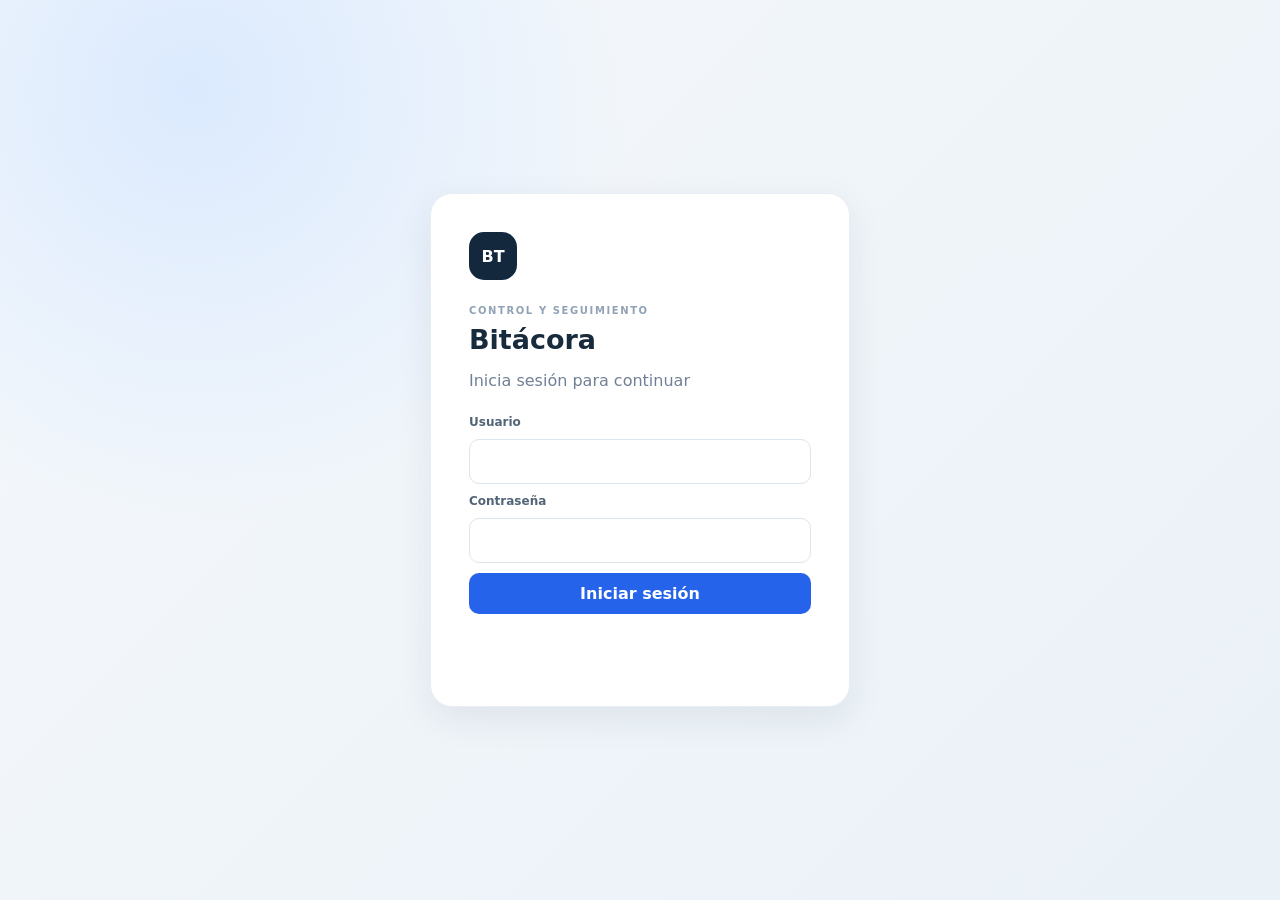
==== commit de5aed0b: "Update title and heading in index.html" ====
--- a/index.html
+++ b/index.html
@@ -2,12 +2,12 @@
 <html lang="es">
 <head>
   <meta charset="UTF-8">
+    <meta name="theme-color" content="#14283d">
+  <meta http-equiv="Content-Security-Policy" content="default-src 'self'; script-src 'self'; style-src 'self'; img-src 'self' data:; connect-src 'self' https://script.google.com https://*.googleusercontent.com; base-uri 'none'; form-action 'none'; frame-ancestors 'none'">
+  <meta name="referrer" content="no-referrer">
   <meta name="viewport" content="width=device-width, initial-scale=1">
-  <meta name="theme-color" content="#14283d">
-  <meta http-equiv="Content-Security-Policy" content="default-src 'self'; script-src 'self'; style-src 'self'; img-src 'self' data:; connect-src 'self' https://*.workers.dev; base-uri 'none'; form-action 'none'; frame-ancestors 'none'">
-  <meta name="referrer" content="no-referrer">
   <meta name="description" content="Bitácora inteligente de trámites">
-  <title>Bitácora Inteligente de Trámites</title>
+  <title>Bitácora de Trámites</title>
   <link rel="stylesheet" href="css/estilos.css">
   <script src="js/config.js"></script>
   <script defer src="js/api.js"></script>
@@ -18,7 +18,7 @@
     <div class="login-card">
       <div class="brand-mark">BT</div>
       <p class="eyebrow">CONTROL Y SEGUIMIENTO</p>
-      <h1>Bitácora Inteligente</h1>
+      <h1>Bitácora</h1>
       <p class="muted">Inicia sesión para continuar</p>
       <form id="loginForm">
         <label>Usuario</label>
